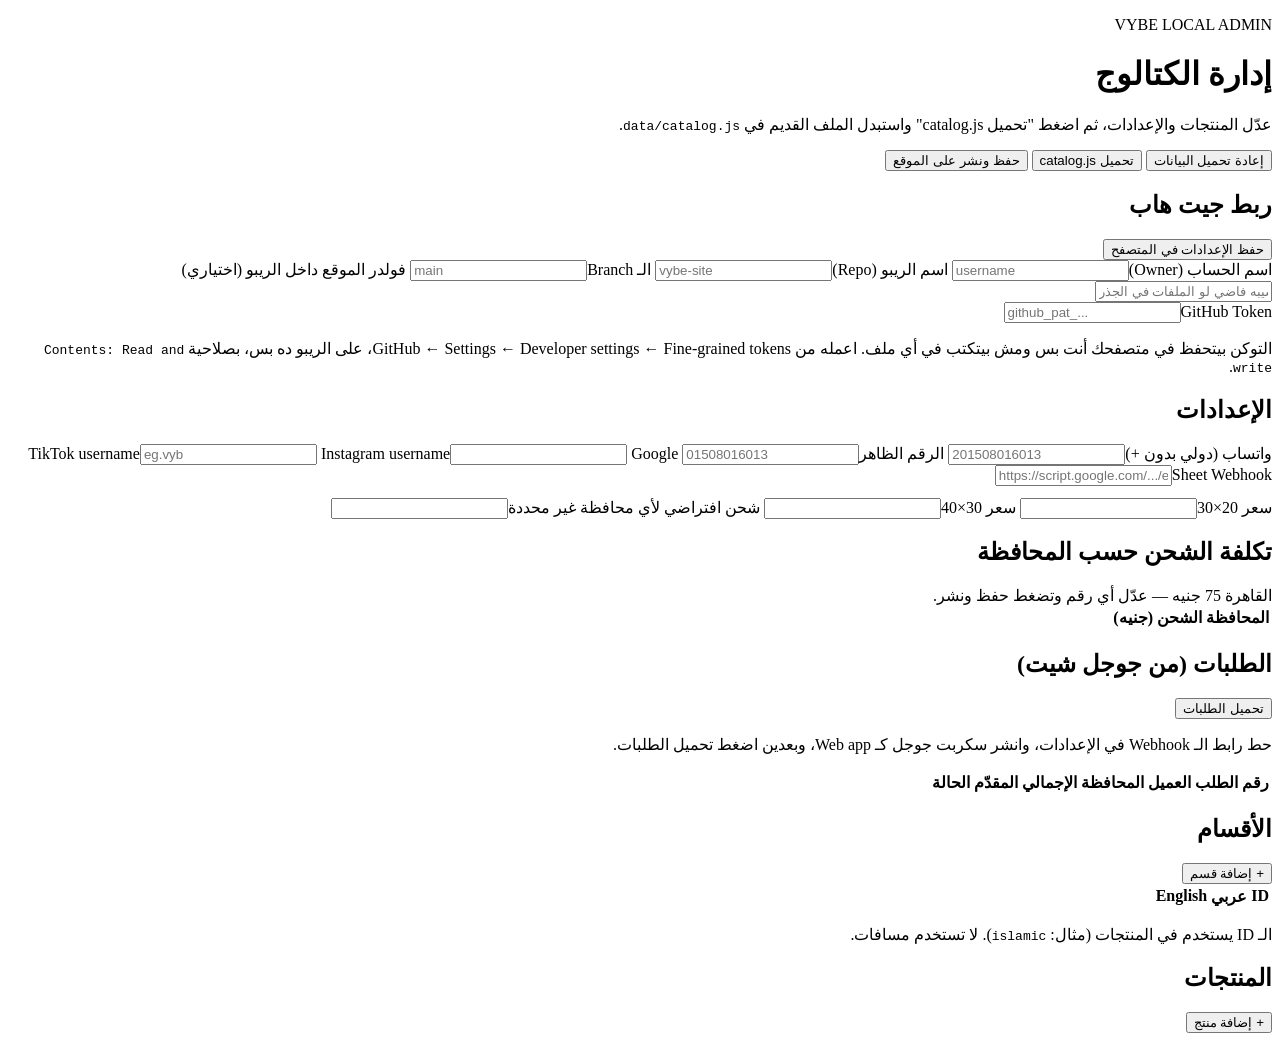
==== admin.html @ 0de8e540 "Add files via upload" ====
<!doctype html>
<html lang="ar" dir="rtl">
<head>
  <meta charset="utf-8">
  <meta name="viewport" content="width=device-width, initial-scale=1">
  <title>VYBE Admin</title>
  <link rel="stylesheet" href="assets/css/admin.css">
</head>
<body>
  <div class="wrap">
    <header class="top">
      <div>
        <p class="eyebrow">VYBE LOCAL ADMIN</p>
        <h1>إدارة الكتالوج</h1>
        <p class="muted">عدّل المنتجات والإعدادات، ثم اضغط "تحميل catalog.js" واستبدل الملف القديم في <code>data/catalog.js</code>.</p>
      </div>
      <div class="top-actions">
        <button class="btn btn--ghost" id="resetBtn" type="button">إعادة تحميل البيانات</button>
        <button class="btn btn--ghost" id="downloadBtn" type="button">تحميل catalog.js</button>
        <button class="btn" id="publishBtn" type="button">حفظ ونشر على الموقع</button>
      </div>
    </header>

    <p class="status" id="status" role="status" hidden></p>

    <section class="panel">
      <div class="panel-head">
        <h2>ربط جيت هاب</h2>
        <button class="btn btn--ghost btn--sm" id="ghSaveBtn" type="button">حفظ الإعدادات في المتصفح</button>
      </div>
      <div class="grid grid-4">
        <label class="field"><span>اسم الحساب (Owner)</span><input id="ghOwner" type="text" dir="ltr" placeholder="username"></label>
        <label class="field"><span>اسم الريبو (Repo)</span><input id="ghRepo" type="text" dir="ltr" placeholder="vybe-site"></label>
        <label class="field"><span>الـ Branch</span><input id="ghBranch" type="text" dir="ltr" placeholder="main"></label>
        <label class="field"><span>فولدر الموقع داخل الريبو (اختياري)</span><input id="ghBase" type="text" dir="ltr" placeholder="سيبه فاضي لو الملفات في الجذر"></label>
      </div>
      <label class="field" style="margin-top:12px"><span>GitHub Token</span><input id="ghToken" type="password" dir="ltr" autocomplete="off" placeholder="github_pat_..."></label>
      <p class="muted small">التوكن بيتحفظ في متصفحك أنت بس ومش بيتكتب في أي ملف. اعمله من GitHub ← Settings ← Developer settings ← Fine-grained tokens، على الريبو ده بس، بصلاحية <code>Contents: Read and write</code>.</p>
    </section>

    <section class="panel">
      <div class="panel-head"><h2>الإعدادات</h2></div>
      <div class="grid grid-4">
        <label class="field"><span>واتساب (دولي بدون +)</span><input id="setWhatsapp" type="text" dir="ltr" placeholder="201508016013"></label>
        <label class="field"><span>الرقم الظاهر</span><input id="setDisplay" type="text" dir="ltr" placeholder="01508016013"></label>
        <label class="field"><span>TikTok username</span><input id="setTiktok" type="text" dir="ltr" placeholder="eg.vyb"></label>
        <label class="field"><span>Instagram username</span><input id="setInstagram" type="text" dir="ltr" placeholder=""></label>
        <label class="field"><span>Google Sheet Webhook</span><input id="setSheetWebhook" type="text" dir="ltr" placeholder="https://script.google.com/.../exec"></label>
      </div>
      <div class="grid grid-3" style="margin-top:12px">
        <label class="field"><span>سعر 20×30</span><input id="price20x30" type="number" min="0" step="1"></label>
        <label class="field"><span>سعر 30×40</span><input id="price30x40" type="number" min="0" step="1"></label>
        <label class="field"><span>شحن افتراضي لأي محافظة غير محددة</span><input id="shipDefault" type="number" min="0" step="1"></label>
      </div>
    </section>

    <section class="panel">
      <div class="panel-head">
        <h2>تكلفة الشحن حسب المحافظة</h2>
        <span class="muted small">القاهرة 75 جنيه — عدّل أي رقم وتضغط حفظ ونشر.</span>
      </div>
      <div class="table-wrap">
        <table class="table" id="shipTable">
          <thead><tr><th>المحافظة</th><th>الشحن (جنيه)</th></tr></thead>
          <tbody></tbody>
        </table>
      </div>
    </section>

    <section class="panel">
      <div class="panel-head">
        <h2>الطلبات (من جوجل شيت)</h2>
        <button class="btn btn--ghost btn--sm" id="loadOrdersBtn" type="button">تحميل الطلبات</button>
      </div>
      <p class="muted small" id="ordersHint">حط رابط الـ Webhook في الإعدادات، وانشر سكربت جوجل كـ Web app، وبعدين اضغط تحميل الطلبات.</p>
      <div class="table-wrap">
        <table class="table" id="ordersTable">
          <thead><tr><th>رقم الطلب</th><th>العميل</th><th>المحافظة</th><th>الإجمالي</th><th>المقدّم</th><th>الحالة</th></tr></thead>
          <tbody></tbody>
        </table>
      </div>
    </section>

    <section class="panel">
      <div class="panel-head">
        <h2>الأقسام</h2>
        <button class="btn btn--ghost btn--sm" id="addCatBtn" type="button">+ إضافة قسم</button>
      </div>
      <div class="table-wrap">
        <table class="table" id="catsTable">
          <thead><tr><th>ID</th><th>عربي</th><th>English</th><th></th></tr></thead>
          <tbody></tbody>
        </table>
      </div>
      <p class="muted small">الـ ID يستخدم في المنتجات (مثال: <code>islamic</code>). لا تستخدم مسافات.</p>
    </section>

    <section class="panel">
      <div class="panel-head">
        <h2>المنتجات</h2>
        <button class="btn btn--ghost btn--sm" id="addPosterBtn" type="button">+ إضافة منتج</button>
      </div>
      <div id="posters"></div>
    </section>
  </div>

  <template id="posterTpl">
    <article class="poster-card">
      <div class="poster-card__head">
        <strong class="poster-title"></strong>
        <div class="row-actions">
          <button class="btn btn--ghost btn--sm" data-act="dup" type="button">نسخ</button>
          <button class="btn btn--danger btn--sm" data-act="del" type="button">حذف</button>
        </div>
      </div>
      <div class="grid grid-4">
        <label class="field"><span>ID</span><input data-k="id" type="text" dir="ltr"></label>
        <label class="field"><span>القسم</span><select data-k="cat"></select></label>
        <label class="field"><span>الاسم بالعربي</span><input data-k="ar" type="text"></label>
        <label class="field"><span>Name in English</span><input data-k="en" type="text" dir="ltr"></label>
        <label class="field"><span>Tag عربي</span><input data-k="tagAr" type="text"></label>
        <label class="field"><span>Tag English</span><input data-k="tagEn" type="text" dir="ltr"></label>
        <label class="field"><span>مسار الصورة</span><input data-k="img" type="text" dir="ltr" placeholder="images/file.jpg"></label>
        <label class="field"><span>متوفر؟</span><select data-k="available"><option value="true">نعم</option><option value="false">لا (مخفي)</option></select></label>
        <label class="field"><span>Featured (الأكثر مبيعاً)</span><select data-k="featured"><option value="">لا</option><option value="true">نعم</option></select></label>
        <label class="field"><span>قبل الخصم 20×30</span><input data-k="old20" type="number" min="0" step="1" placeholder="فاضي = بدون خصم"></label>
        <label class="field"><span>قبل الخصم 30×40</span><input data-k="old40" type="number" min="0" step="1" placeholder="فاضي = بدون خصم"></label>
        <label class="field"><span>وصف عربي</span><input data-k="descAr" type="text"></label>
        <label class="field"><span>Description EN</span><input data-k="descEn" type="text" dir="ltr"></label>
        <label class="field"><span>ألوان/خيارات (بفاصلة)</span><input data-k="colorsAr" type="text" placeholder="أسود، أبيض، خشبي"></label>
        <label class="field"><span>Options EN (comma)</span><input data-k="colorsEn" type="text" dir="ltr" placeholder="black, white, oak"></label>
        <label class="field"><span>عرض الصورة w</span><input data-k="w" type="number" min="1" step="1"></label>
        <label class="field"><span>ارتفاع الصورة h</span><input data-k="h" type="number" min="1" step="1"></label>
      </div>
      <div class="upload-row">
        <label class="btn btn--ghost btn--sm upload-btn">رفع صورة جديدة<input type="file" accept="image/*" data-upload hidden></label>
        <span class="muted small">بترفع الصورة على جيت هاب في <code>images/</code> وتكتب المسار والمقاس تلقائي.</span>
      </div>
    </article>
  </template>

  <script src="data/catalog.js"></script>
  <script src="assets/js/admin.js"></script>
</body>
</html>
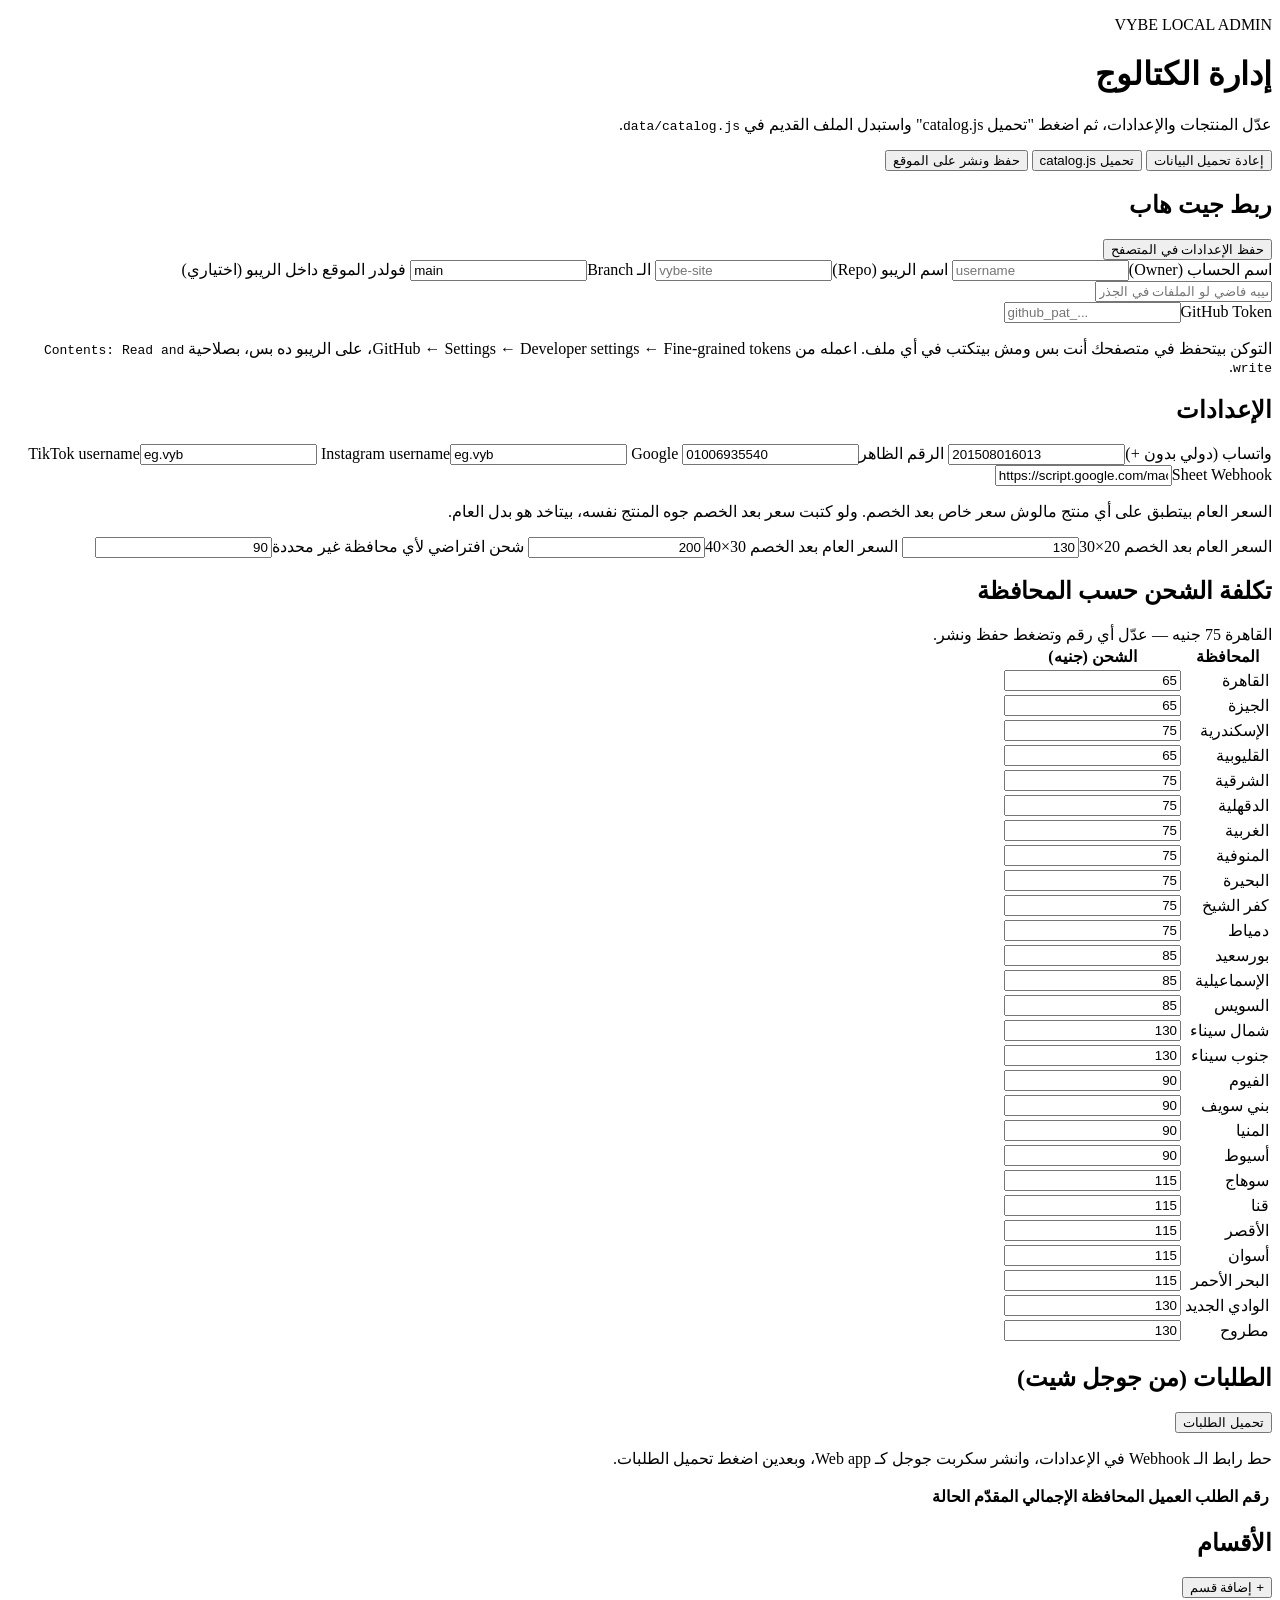
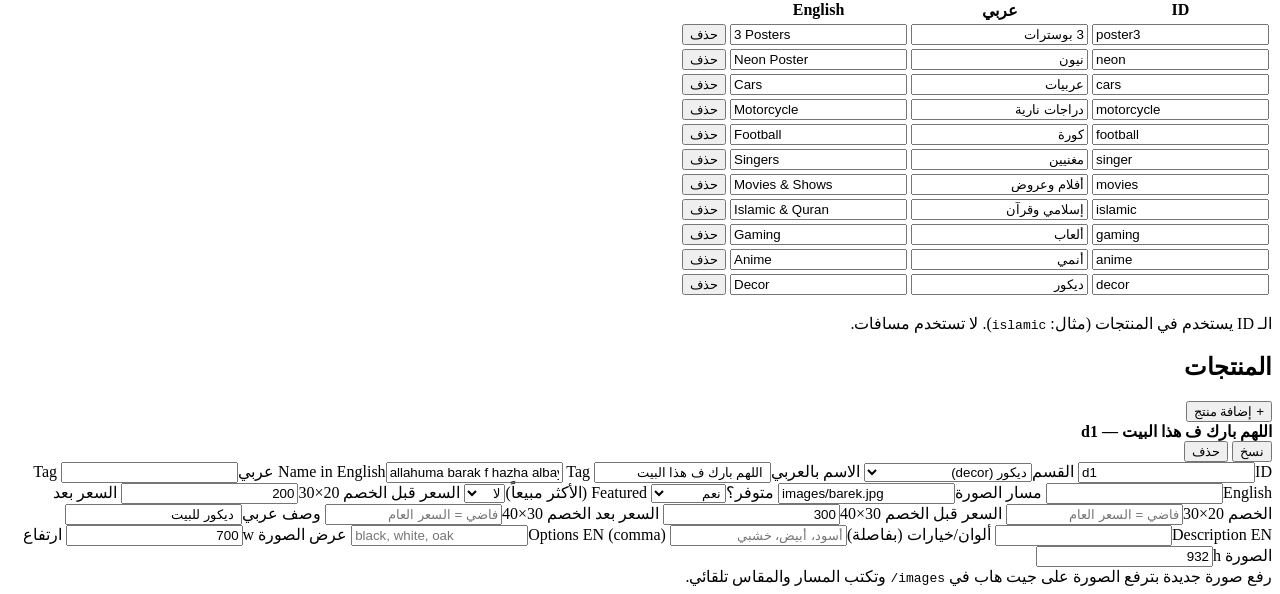
==== commit a12cd412: "Add files via upload" ====
--- a/admin.html
+++ b/admin.html
@@ -47,9 +47,10 @@
         <label class="field"><span>Instagram username</span><input id="setInstagram" type="text" dir="ltr" placeholder=""></label>
         <label class="field"><span>Google Sheet Webhook</span><input id="setSheetWebhook" type="text" dir="ltr" placeholder="https://script.google.com/.../exec"></label>
       </div>
+      <p class="muted small">السعر العام بيتطبق على أي منتج مالوش سعر خاص بعد الخصم. ولو كتبت سعر بعد الخصم جوه المنتج نفسه، بيتاخد هو بدل العام.</p>
       <div class="grid grid-3" style="margin-top:12px">
-        <label class="field"><span>سعر 20×30</span><input id="price20x30" type="number" min="0" step="1"></label>
-        <label class="field"><span>سعر 30×40</span><input id="price30x40" type="number" min="0" step="1"></label>
+        <label class="field"><span>السعر العام بعد الخصم 20×30</span><input id="price20x30" type="number" min="0" step="1"></label>
+        <label class="field"><span>السعر العام بعد الخصم 30×40</span><input id="price30x40" type="number" min="0" step="1"></label>
         <label class="field"><span>شحن افتراضي لأي محافظة غير محددة</span><input id="shipDefault" type="number" min="0" step="1"></label>
       </div>
     </section>
@@ -123,8 +124,10 @@
         <label class="field"><span>مسار الصورة</span><input data-k="img" type="text" dir="ltr" placeholder="images/file.jpg"></label>
         <label class="field"><span>متوفر؟</span><select data-k="available"><option value="true">نعم</option><option value="false">لا (مخفي)</option></select></label>
         <label class="field"><span>Featured (الأكثر مبيعاً)</span><select data-k="featured"><option value="">لا</option><option value="true">نعم</option></select></label>
-        <label class="field"><span>قبل الخصم 20×30</span><input data-k="old20" type="number" min="0" step="1" placeholder="فاضي = بدون خصم"></label>
-        <label class="field"><span>قبل الخصم 30×40</span><input data-k="old40" type="number" min="0" step="1" placeholder="فاضي = بدون خصم"></label>
+        <label class="field"><span>السعر قبل الخصم 20×30</span><input data-k="old20" type="number" min="0" step="1" placeholder="فاضي = بدون خصم"></label>
+        <label class="field"><span>السعر بعد الخصم 20×30</span><input data-k="new20" type="number" min="0" step="1" placeholder="فاضي = السعر العام"></label>
+        <label class="field"><span>السعر قبل الخصم 30×40</span><input data-k="old40" type="number" min="0" step="1" placeholder="فاضي = بدون خصم"></label>
+        <label class="field"><span>السعر بعد الخصم 30×40</span><input data-k="new40" type="number" min="0" step="1" placeholder="فاضي = السعر العام"></label>
         <label class="field"><span>وصف عربي</span><input data-k="descAr" type="text"></label>
         <label class="field"><span>Description EN</span><input data-k="descEn" type="text" dir="ltr"></label>
         <label class="field"><span>ألوان/خيارات (بفاصلة)</span><input data-k="colorsAr" type="text" placeholder="أسود، أبيض، خشبي"></label>
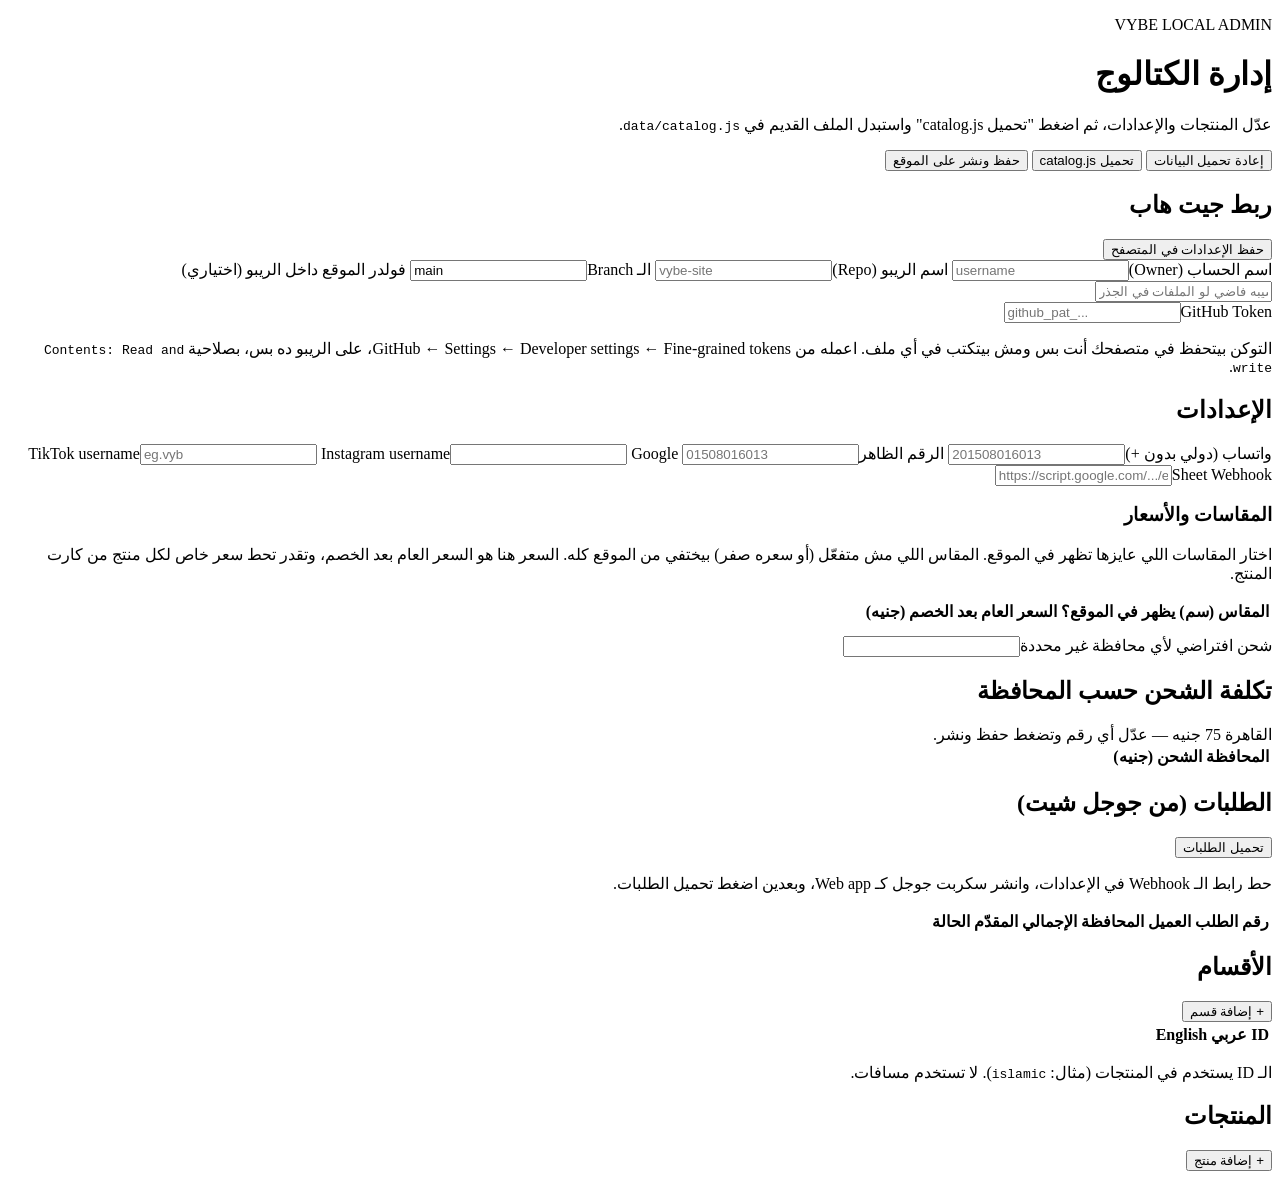
==== commit aabcfe12: "Add files via upload" ====
--- a/admin.html
+++ b/admin.html
@@ -47,10 +47,15 @@
         <label class="field"><span>Instagram username</span><input id="setInstagram" type="text" dir="ltr" placeholder=""></label>
         <label class="field"><span>Google Sheet Webhook</span><input id="setSheetWebhook" type="text" dir="ltr" placeholder="https://script.google.com/.../exec"></label>
       </div>
-      <p class="muted small">السعر العام بيتطبق على أي منتج مالوش سعر خاص بعد الخصم. ولو كتبت سعر بعد الخصم جوه المنتج نفسه، بيتاخد هو بدل العام.</p>
+      <h3 class="sub-head">المقاسات والأسعار</h3>
+      <p class="muted small">اختار المقاسات اللي عايزها تظهر في الموقع. المقاس اللي مش متفعّل (أو سعره صفر) بيختفي من الموقع كله. السعر هنا هو السعر العام بعد الخصم، وتقدر تحط سعر خاص لكل منتج من كارت المنتج.</p>
+      <div class="table-wrap">
+        <table class="table" id="sizesTable">
+          <thead><tr><th>المقاس (سم)</th><th>يظهر في الموقع؟</th><th>السعر العام بعد الخصم (جنيه)</th></tr></thead>
+          <tbody></tbody>
+        </table>
+      </div>
       <div class="grid grid-3" style="margin-top:12px">
-        <label class="field"><span>السعر العام بعد الخصم 20×30</span><input id="price20x30" type="number" min="0" step="1"></label>
-        <label class="field"><span>السعر العام بعد الخصم 30×40</span><input id="price30x40" type="number" min="0" step="1"></label>
         <label class="field"><span>شحن افتراضي لأي محافظة غير محددة</span><input id="shipDefault" type="number" min="0" step="1"></label>
       </div>
     </section>
@@ -124,10 +129,6 @@
         <label class="field"><span>مسار الصورة</span><input data-k="img" type="text" dir="ltr" placeholder="images/file.jpg"></label>
         <label class="field"><span>متوفر؟</span><select data-k="available"><option value="true">نعم</option><option value="false">لا (مخفي)</option></select></label>
         <label class="field"><span>Featured (الأكثر مبيعاً)</span><select data-k="featured"><option value="">لا</option><option value="true">نعم</option></select></label>
-        <label class="field"><span>السعر قبل الخصم 20×30</span><input data-k="old20" type="number" min="0" step="1" placeholder="فاضي = بدون خصم"></label>
-        <label class="field"><span>السعر بعد الخصم 20×30</span><input data-k="new20" type="number" min="0" step="1" placeholder="فاضي = السعر العام"></label>
-        <label class="field"><span>السعر قبل الخصم 30×40</span><input data-k="old40" type="number" min="0" step="1" placeholder="فاضي = بدون خصم"></label>
-        <label class="field"><span>السعر بعد الخصم 30×40</span><input data-k="new40" type="number" min="0" step="1" placeholder="فاضي = السعر العام"></label>
         <label class="field"><span>وصف عربي</span><input data-k="descAr" type="text"></label>
         <label class="field"><span>Description EN</span><input data-k="descEn" type="text" dir="ltr"></label>
         <label class="field"><span>ألوان/خيارات (بفاصلة)</span><input data-k="colorsAr" type="text" placeholder="أسود، أبيض، خشبي"></label>
@@ -135,6 +136,7 @@
         <label class="field"><span>عرض الصورة w</span><input data-k="w" type="number" min="1" step="1"></label>
         <label class="field"><span>ارتفاع الصورة h</span><input data-k="h" type="number" min="1" step="1"></label>
       </div>
+      <div class="size-prices" data-sizes-box></div>
       <div class="upload-row">
         <label class="btn btn--ghost btn--sm upload-btn">رفع صورة جديدة<input type="file" accept="image/*" data-upload hidden></label>
         <span class="muted small">بترفع الصورة على جيت هاب في <code>images/</code> وتكتب المسار والمقاس تلقائي.</span>
